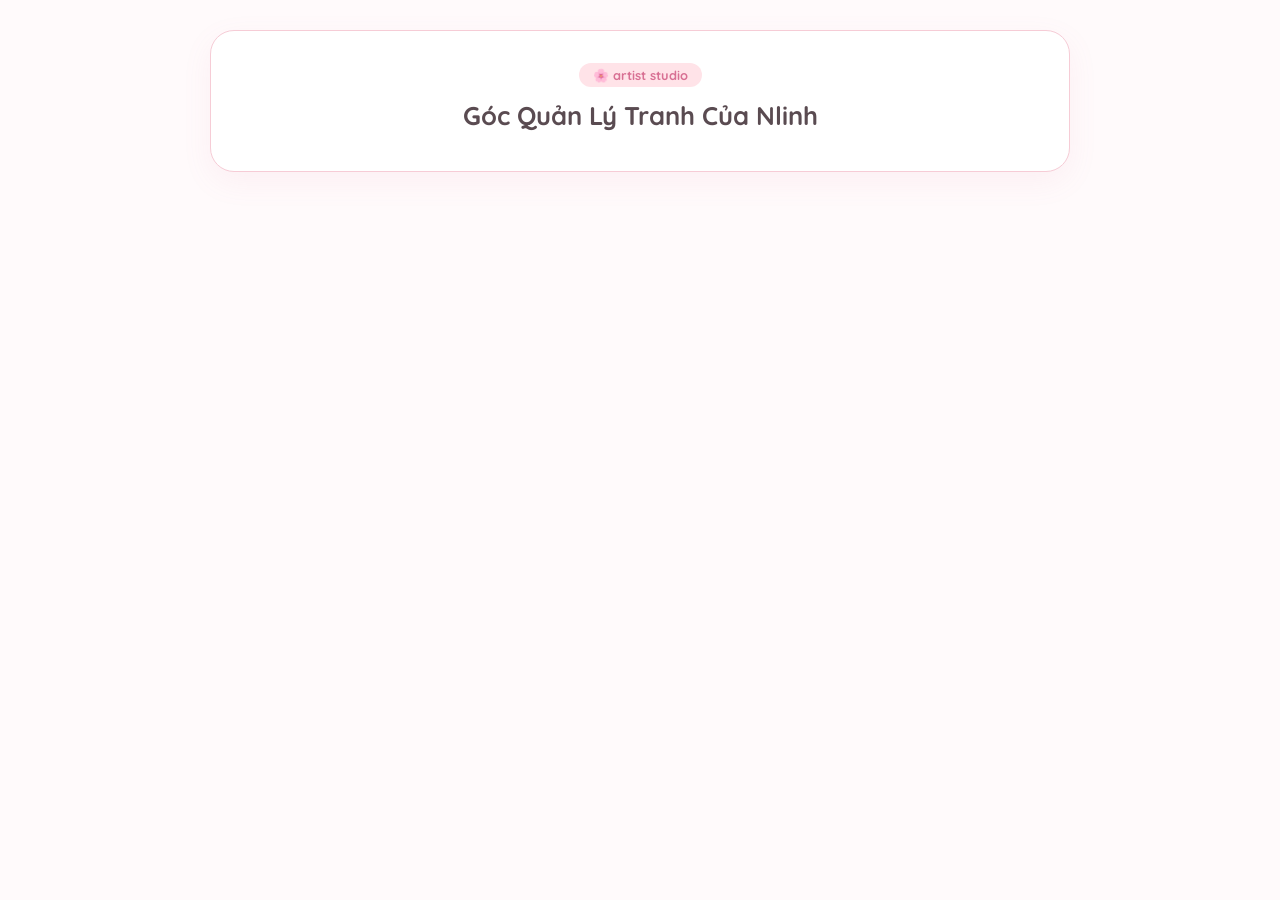
==== admin.html @ 0c9b660c "Update admin.html" ====
<!DOCTYPE html>
<html lang="vi">
<head>
  <meta charset="UTF-8">
  <meta name="viewport" content="width=device-width, initial-scale=1.0">
  <title>Artist Studio — Nlinh</title>
  <link rel="preconnect" href="https://fonts.googleapis.com">
  <link rel="preconnect" href="https://fonts.gstatic.com" crossorigin>
  <link href="https://fonts.googleapis.com/css2?family=DM+Sans:wght@400;500;600;700&family=Quicksand:wght@600;700&display=swap" rel="stylesheet">
  <script src="https://upload-widget.cloudinary.com/global/all.js" type="text/javascript"></script>
  <style>
    :root {
      --pink: #d87093;
      --pink-soft: #ffe3e8;
      --bg: #fffafb;
      --card-bg: #ffffff;
      --ink: #5a4b51;
      --sub: #9b858d;
      --danger: #e76f51;
      --border: #f6ccd6;
    }

    * { box-sizing: border-box; margin: 0; padding: 0; }
    body {
      font-family: 'DM Sans', sans-serif;
      background: var(--bg);
      color: var(--ink);
      min-height: 100vh;
      padding: 30px 16px;
      display: flex;
      flex-direction: column;
      align-items: center;
    }

    .container {
      width: 100%;
      max-width: 860px;
    }

    .card {
      background: var(--card-bg);
      border-radius: 24px;
      border: 1px solid var(--border);
      padding: 32px 24px;
      box-shadow: 0 10px 30px rgba(216, 112, 147, 0.08);
      text-align: center;
    }

    .badge {
      display: inline-block;
      padding: 4px 14px;
      background: var(--pink-soft);
      color: var(--pink);
      border-radius: 999px;
      font-family: 'Quicksand', sans-serif;
      font-size: 0.8rem;
      font-weight: 700;
      margin-bottom: 12px;
    }

    h1 {
      font-family: 'Quicksand', sans-serif;
      font-size: 1.6rem;
      margin-bottom: 8px;
    }

    p.subtitle {
      font-size: 0.9rem;
      color: var(--sub);
      margin-bottom: 24px;
    }

    /* KHUNG ĐĂNG NHẬP */
    .login-box {
      max-width: 360px;
      margin: 0 auto;
      display: flex;
      flex-direction: column;
      gap: 12px;
    }

    .input-wrapper {
      position: relative;
      width: 100%;
    }

    .input-wrapper input {
      width: 100%;
      padding: 12px 42px 12px 16px;
      border-radius: 12px;
      border: 1.5px solid #ecd5db;
      font-size: 15px;
      outline: none;
      text-align: center;
      transition: border-color 0.2s;
    }

    .input-wrapper input:focus {
      border-color: var(--pink);
    }

    .toggle-pw-btn {
      position: absolute;
      right: 12px;
      top: 50%;
      transform: translateY(-50%);
      background: none;
      border: none;
      cursor: pointer;
      color: var(--pink);
      display: flex;
      align-items: center;
      justify-content: center;
      padding: 4px;
    }

    .toggle-pw-btn svg {
      width: 20px;
      height: 20px;
    }

    .btn-main {
      padding: 12px 24px;
      background: var(--pink);
      color: white;
      border: none;
      border-radius: 999px;
      font-family: 'Quicksand', sans-serif;
      font-size: 14.5px;
      font-weight: 700;
      cursor: pointer;
      box-shadow: 0 4px 14px rgba(216, 112, 147, 0.25);
      transition: transform 0.2s, background 0.2s;
    }

    .btn-main:hover {
      transform: translateY(-2px);
      background: #c96083;
    }

    /* BẢNG ĐIỀU KHIỂN SAU KHI ĐĂNG NHẬP */
    .toolbar {
      display: flex;
      align-items: center;
      justify-content: center;
      gap: 12px;
      flex-wrap: wrap;
      background: #fff5f7;
      border: 1px dashed #f1b3c3;
      border-radius: 16px;
      padding: 16px;
      margin-bottom: 24px;
    }

    .toolbar select {
      padding: 10px 14px;
      border-radius: 10px;
      border: 1.5px solid #ecd5db;
      font-family: 'Quicksand', sans-serif;
      font-weight: 700;
      color: var(--ink);
      outline: none;
      background: white;
      cursor: pointer;
    }

    .btn-secondary {
      padding: 10px 18px;
      background: white;
      color: var(--pink);
      border: 1.5px solid var(--pink);
      border-radius: 999px;
      font-family: 'Quicksand', sans-serif;
      font-weight: 700;
      font-size: 13.5px;
      cursor: pointer;
      transition: all 0.2s;
    }

    .btn-secondary:hover {
      background: var(--pink);
      color: white;
    }

    .tabs {
      display: flex;
      justify-content: center;
      gap: 8px;
      margin-bottom: 20px;
      flex-wrap: wrap;
    }

    .tab-btn {
      padding: 6px 16px;
      border-radius: 999px;
      border: 1px solid #ecd5db;
      background: white;
      color: var(--ink);
      font-family: 'Quicksand', sans-serif;
      font-size: 0.85rem;
      font-weight: 700;
      cursor: pointer;
      transition: all 0.2s;
    }

    .tab-btn.active, .tab-btn:hover {
      background: var(--pink);
      color: white;
      border-color: var(--pink);
    }

    /* GRID TRANH */
    .grid {
      display: grid;
      grid-template-columns: repeat(auto-fill, minmax(170px, 1fr));
      gap: 16px;
      text-align: left;
      margin-bottom: 24px;
    }

    .art-item {
      background: white;
      border: 1.5px solid var(--border);
      border-radius: 14px;
      overflow: hidden;
      position: relative;
      box-shadow: 0 4px 10px rgba(216, 112, 147, 0.05);
      display: flex;
      flex-direction: column;
    }

    .art-item img {
      width: 100%;
      height: 160px;
      object-fit: cover;
      display: block;
      background: #fafafa;
    }

    .art-meta {
      padding: 10px;
      display: flex;
      align-items: center;
      justify-content: space-between;
      gap: 6px;
      background: #fffcfd;
      border-top: 1px solid #f9ebef;
    }

    .art-meta select {
      flex: 1;
      padding: 4px 6px;
      border-radius: 8px;
      border: 1px solid #ecd5db;
      font-size: 0.8rem;
      font-family: 'Quicksand', sans-serif;
      font-weight: 700;
      color: var(--pink);
      background: white;
      outline: none;
      cursor: pointer;
    }

    .btn-delete {
      position: absolute;
      top: 8px;
      right: 8px;
      width: 26px;
      height: 26px;
      border-radius: 50%;
      background: rgba(255, 255, 255, 0.95);
      border: 1px solid #f8ccd4;
      color: var(--danger);
      font-size: 15px;
      font-weight: 700;
      display: flex;
      align-items: center;
      justify-content: center;
      cursor: pointer;
      box-shadow: 0 2px 6px rgba(0,0,0,0.1);
      transition: all 0.2s;
    }

    .btn-delete:hover {
      background: var(--danger);
      color: white;
      transform: scale(1.1);
    }

    .empty-note {
      grid-column: 1 / -1;
      text-align: center;
      padding: 30px;
      color: var(--sub);
      font-size: 0.9rem;
    }

    .links-footer {
      display: flex;
      justify-content: center;
      gap: 16px;
      margin-top: 20px;
    }

    .links-footer a {
      color: var(--sub);
      text-decoration: none;
      font-size: 0.85rem;
    }

    .links-footer a:hover {
      color: var(--pink);
    }
  </style>
</head>
<body>

  <div class="container">
    <div class="card">
      <div class="badge">🌸 artist studio</div>
      <h1>Góc Quản Lý Tranh Của Nlinh</h1>
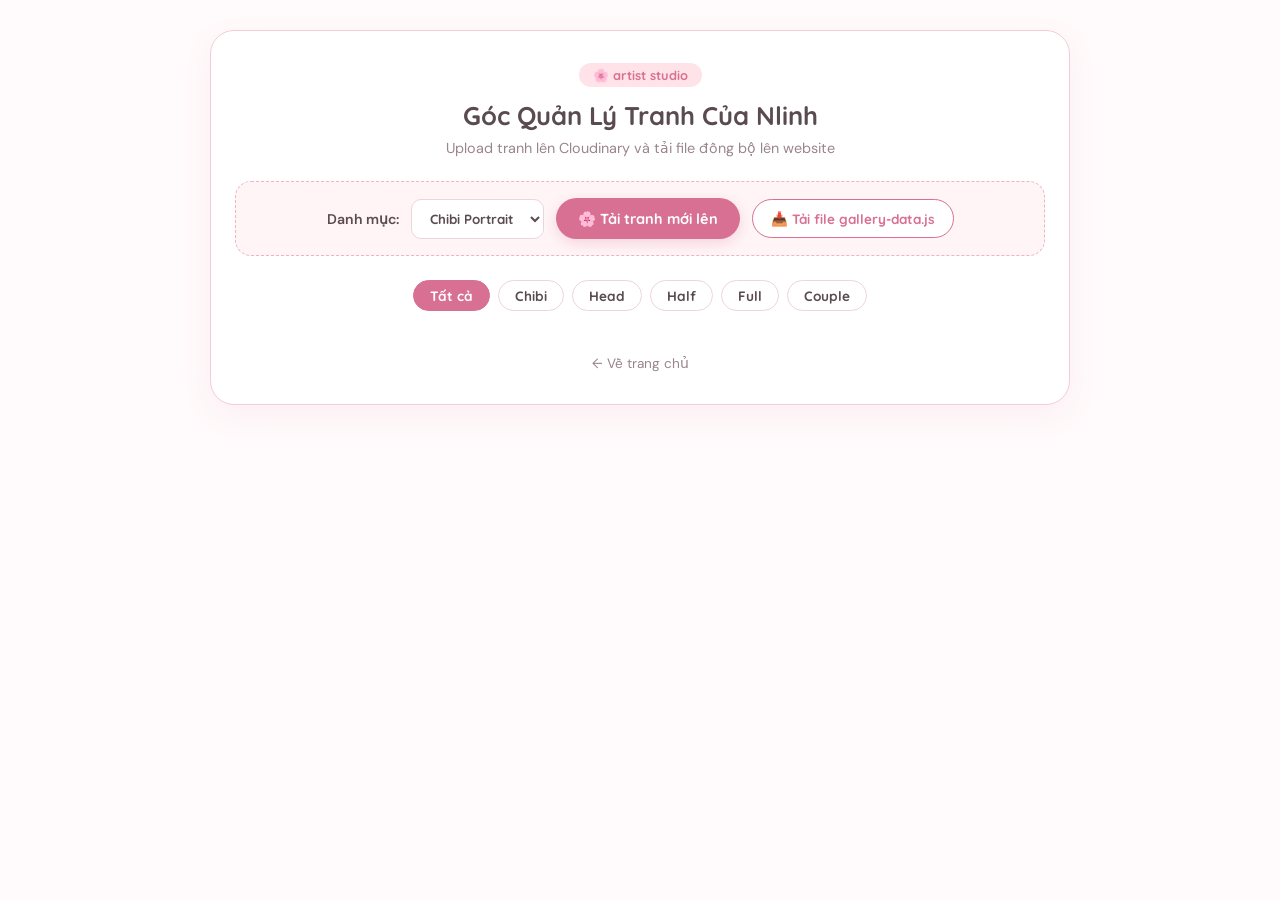
==== commit 5b53b042: "Update admin.html" ====
--- a/admin.html
+++ b/admin.html
@@ -8,6 +8,7 @@
   <link rel="preconnect" href="https://fonts.gstatic.com" crossorigin>
   <link href="https://fonts.googleapis.com/css2?family=DM+Sans:wght@400;500;600;700&family=Quicksand:wght@600;700&display=swap" rel="stylesheet">
   <script src="https://upload-widget.cloudinary.com/global/all.js" type="text/javascript"></script>
+  <script src="gallery-data.js"></script>
   <style>
     :root {
       --pink: #d87093;
@@ -32,11 +33,7 @@
       align-items: center;
     }
 
-    .container {
-      width: 100%;
-      max-width: 860px;
-    }
-
+    .container { width: 100%; max-width: 860px; }
     .card {
       background: var(--card-bg);
       border-radius: 24px;
@@ -70,75 +67,6 @@
       margin-bottom: 24px;
     }
 
-    /* KHUNG ĐĂNG NHẬP */
-    .login-box {
-      max-width: 360px;
-      margin: 0 auto;
-      display: flex;
-      flex-direction: column;
-      gap: 12px;
-    }
-
-    .input-wrapper {
-      position: relative;
-      width: 100%;
-    }
-
-    .input-wrapper input {
-      width: 100%;
-      padding: 12px 42px 12px 16px;
-      border-radius: 12px;
-      border: 1.5px solid #ecd5db;
-      font-size: 15px;
-      outline: none;
-      text-align: center;
-      transition: border-color 0.2s;
-    }
-
-    .input-wrapper input:focus {
-      border-color: var(--pink);
-    }
-
-    .toggle-pw-btn {
-      position: absolute;
-      right: 12px;
-      top: 50%;
-      transform: translateY(-50%);
-      background: none;
-      border: none;
-      cursor: pointer;
-      color: var(--pink);
-      display: flex;
-      align-items: center;
-      justify-content: center;
-      padding: 4px;
-    }
-
-    .toggle-pw-btn svg {
-      width: 20px;
-      height: 20px;
-    }
-
-    .btn-main {
-      padding: 12px 24px;
-      background: var(--pink);
-      color: white;
-      border: none;
-      border-radius: 999px;
-      font-family: 'Quicksand', sans-serif;
-      font-size: 14.5px;
-      font-weight: 700;
-      cursor: pointer;
-      box-shadow: 0 4px 14px rgba(216, 112, 147, 0.25);
-      transition: transform 0.2s, background 0.2s;
-    }
-
-    .btn-main:hover {
-      transform: translateY(-2px);
-      background: #c96083;
-    }
-
-    /* BẢNG ĐIỀU KHIỂN SAU KHI ĐĂNG NHẬP */
     .toolbar {
       display: flex;
       align-items: center;
@@ -164,6 +92,24 @@
       cursor: pointer;
     }
 
+    .btn-main {
+      padding: 11px 22px;
+      background: var(--pink);
+      color: white;
+      border: none;
+      border-radius: 999px;
+      font-family: 'Quicksand', sans-serif;
+      font-size: 14.5px;
+      font-weight: 700;
+      cursor: pointer;
+      box-shadow: 0 4px 14px rgba(216, 112, 147, 0.25);
+      transition: all 0.2s;
+    }
+    .btn-main:hover {
+      transform: translateY(-2px);
+      background: #c96083;
+    }
+
     .btn-secondary {
       padding: 10px 18px;
       background: white;
@@ -176,7 +122,6 @@
       cursor: pointer;
       transition: all 0.2s;
     }
-
     .btn-secondary:hover {
       background: var(--pink);
       color: white;
@@ -202,14 +147,12 @@
       cursor: pointer;
       transition: all 0.2s;
     }
-
     .tab-btn.active, .tab-btn:hover {
       background: var(--pink);
       color: white;
       border-color: var(--pink);
     }
 
-    /* GRID TRANH */
     .grid {
       display: grid;
       grid-template-columns: repeat(auto-fill, minmax(170px, 1fr));
@@ -280,7 +223,6 @@
       box-shadow: 0 2px 6px rgba(0,0,0,0.1);
       transition: all 0.2s;
     }
-
     .btn-delete:hover {
       background: var(--danger);
       color: white;
@@ -301,13 +243,11 @@
       gap: 16px;
       margin-top: 20px;
     }
-
     .links-footer a {
       color: var(--sub);
       text-decoration: none;
       font-size: 0.85rem;
     }
-
     .links-footer a:hover {
       color: var(--pink);
     }
@@ -319,3 +259,147 @@
     <div class="card">
       <div class="badge">🌸 artist studio</div>
       <h1>Góc Quản Lý Tranh Của Nlinh</h1>
+      <p class="subtitle">Upload tranh lên Cloudinary và tải file đồng bộ lên website</p>
+
+      <div class="toolbar">
+        <label for="uploadCategory" style="font-size: 0.88rem; font-weight: 600;">Danh mục:</label>
+        <select id="uploadCategory">
+          <option value="chibi">Chibi Portrait</option>
+          <option value="head">Head Shots</option>
+          <option value="half">Half Body</option>
+          <option value="full">Full Body</option>
+          <option value="couple">Couple</option>
+        </select>
+
+        <button type="button" class="btn-main" id="uploadBtn">🌸 Tải tranh mới lên</button>
+        <button type="button" class="btn-secondary" id="exportBtn">📥 Tải file gallery-data.js</button>
+      </div>
+
+      <div class="tabs">
+        <button class="tab-btn active" data-filter="all">Tất cả</button>
+        <button class="tab-btn" data-filter="chibi">Chibi</button>
+        <button class="tab-btn" data-filter="head">Head</button>
+        <button class="tab-btn" data-filter="half">Half</button>
+        <button class="tab-btn" data-filter="full">Full</button>
+        <button class="tab-btn" data-filter="couple">Couple</button>
+      </div>
+
+      <div class="grid" id="artGrid"></div>
+
+      <div class="links-footer">
+        <a href="index.html">← Về trang chủ</a>
+      </div>
+    </div>
+  </div>
+
+  <script>
+    const CLOUD_NAME = 'o6quhhtx';
+    const UPLOAD_PRESET = 'ml_default'; // Thay bằng Upload Preset Unsigned của bạn nếu có
+
+    // Lấy dữ liệu từ localStorage hoặc file gallery-data.js
+    let galleryArts = JSON.parse(localStorage.getItem('nlinh_gallery_data')) || 
+                      (window.GLOBAL_GALLERY_DATA ? [...window.GLOBAL_GALLERY_DATA] : []);
+
+    let currentFilter = 'all';
+
+    function saveAndRender() {
+      localStorage.setItem('nlinh_gallery_data', JSON.stringify(galleryArts));
+      renderAdminGrid();
+    }
+
+    function renderAdminGrid() {
+      const grid = document.getElementById('artGrid');
+      grid.innerHTML = '';
+
+      const filtered = currentFilter === 'all' 
+        ? galleryArts 
+        : galleryArts.filter(item => item.category === currentFilter);
+
+      if (filtered.length === 0) {
+        grid.innerHTML = '<div class="empty-note">Chưa có tranh nào trong mục này ♡</div>';
+        return;
+      }
+
+      filtered.forEach(art => {
+        const itemEl = document.createElement('div');
+        itemEl.className = 'art-item';
+        itemEl.innerHTML = `
+          <button class="btn-delete" title="Xóa ảnh">&times;</button>
+          <img src="${art.url}" alt="Artwork" loading="lazy" />
+          <div class="art-meta">
+            <select class="item-cat-select">
+              <option value="chibi" ${art.category === 'chibi' ? 'selected' : ''}>Chibi</option>
+              <option value="head" ${art.category === 'head' ? 'selected' : ''}>Head</option>
+              <option value="half" ${art.category === 'half' ? 'selected' : ''}>Half</option>
+              <option value="full" ${art.category === 'full' ? 'selected' : ''}>Full</option>
+              <option value="couple" ${art.category === 'couple' ? 'selected' : ''}>Couple</option>
+            </select>
+          </div>
+        `;
+
+        itemEl.querySelector('.btn-delete').onclick = () => {
+          if (confirm('Cậu có chắc muốn xóa tranh này không?')) {
+            galleryArts = galleryArts.filter(a => a.id !== art.id);
+            saveAndRender();
+          }
+        };
+
+        itemEl.querySelector('.item-cat-select').onchange = (e) => {
+          art.category = e.target.value;
+          saveAndRender();
+        };
+
+        grid.appendChild(itemEl);
+      });
+    }
+
+    // Cloudinary Upload Widget
+    const uploadBtn = document.getElementById('uploadBtn');
+    let myWidget = cloudinary.createUploadWidget({
+      cloudName: CLOUD_NAME,
+      uploadPreset: UPLOAD_PRESET,
+      sources: ['local', 'camera', 'url'],
+      tags: ['commission_art']
+    }, (error, result) => {
+      if (!error && result && result.event === "success") {
+        const cat = document.getElementById('uploadCategory').value;
+        const newArt = {
+          id: result.info.public_id,
+          url: result.info.secure_url,
+          category: cat
+        };
+        galleryArts.unshift(newArt);
+        saveAndRender();
+      }
+    });
+
+    uploadBtn.addEventListener('click', () => {
+      myWidget.open();
+    });
+
+    // Lọc theo Tab
+    document.querySelectorAll('.tab-btn').forEach(btn => {
+      btn.addEventListener('click', () => {
+        document.querySelectorAll('.tab-btn').forEach(b => b.classList.remove('active'));
+        btn.classList.add('active');
+        currentFilter = btn.dataset.filter;
+        renderAdminGrid();
+      });
+    });
+
+    // Xuất file gallery-data.js để ghi đè vào project
+    document.getElementById('exportBtn').addEventListener('click', () => {
+      const fileContent = `// File dữ liệu tranh đồng bộ toàn cầu (chạy được trên cả điện thoại và máy tính)\nwindow.GLOBAL_GALLERY_DATA = ${JSON.stringify(galleryArts, null, 2)};\n`;
+      const blob = new Blob([fileContent], { type: 'application/javascript;charset=utf-8' });
+      const link = document.createElement('a');
+      link.href = URL.createObjectURL(blob);
+      link.download = 'gallery-data.js';
+      link.click();
+      URL.revokeObjectURL(link.href);
+      alert('Đã tải file gallery-data.js! Cậu chỉ cần copy đè file này vào thư mục web rồi đẩy lên hosting là điện thoại sẽ xem được ngay nhé ♡');
+    });
+
+    renderAdminGrid();
+  </script>
+</body>
+</html>
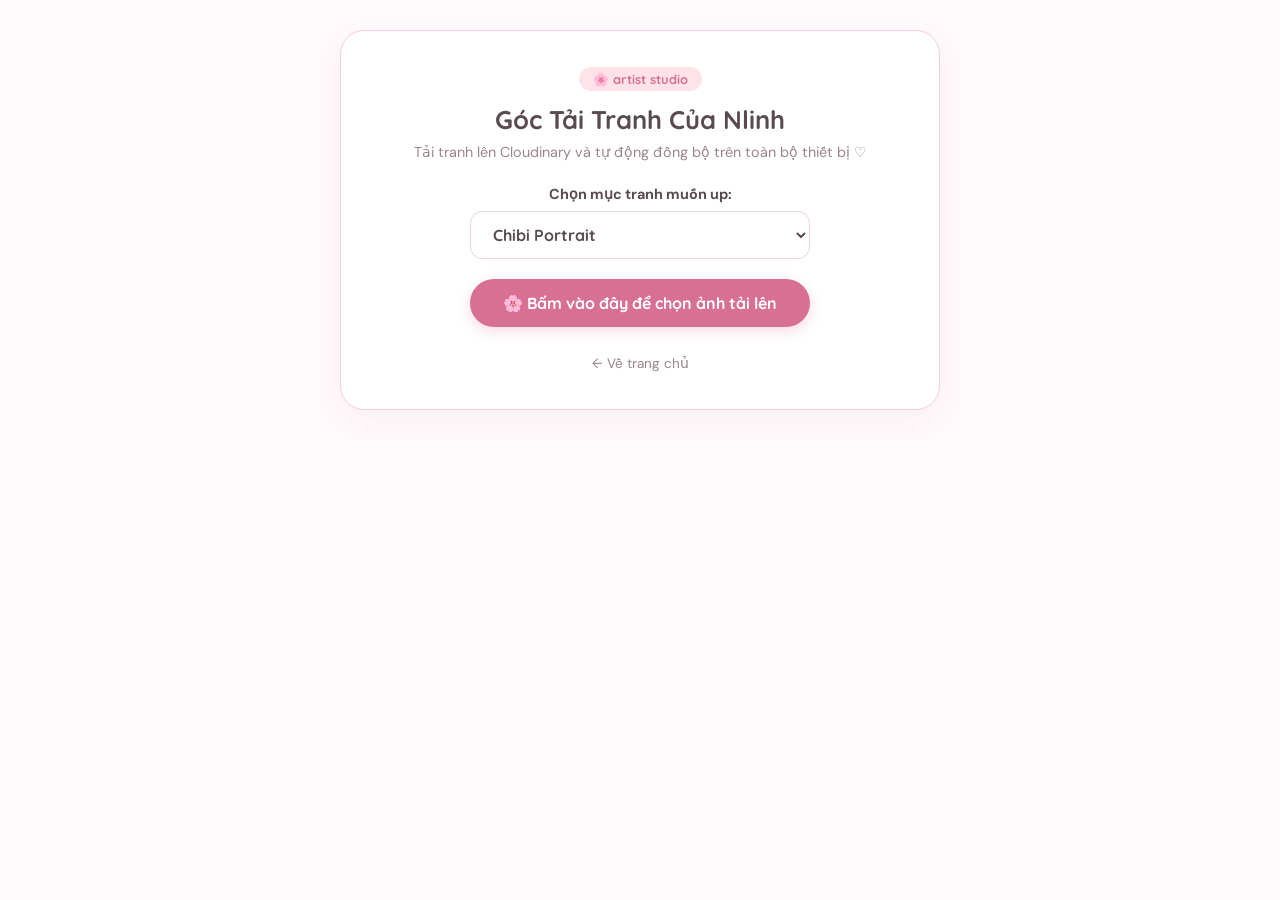
==== commit 317bf10f: "Update admin.html" ====
--- a/admin.html
+++ b/admin.html
@@ -8,7 +8,6 @@
   <link rel="preconnect" href="https://fonts.gstatic.com" crossorigin>
   <link href="https://fonts.googleapis.com/css2?family=DM+Sans:wght@400;500;600;700&family=Quicksand:wght@600;700&display=swap" rel="stylesheet">
   <script src="https://upload-widget.cloudinary.com/global/all.js" type="text/javascript"></script>
-  <script src="gallery-data.js"></script>
   <style>
     :root {
       --pink: #d87093;
@@ -17,7 +16,6 @@
       --card-bg: #ffffff;
       --ink: #5a4b51;
       --sub: #9b858d;
-      --danger: #e76f51;
       --border: #f6ccd6;
     }
 
@@ -33,12 +31,12 @@
       align-items: center;
     }
 
-    .container { width: 100%; max-width: 860px; }
+    .container { width: 100%; max-width: 600px; }
     .card {
       background: var(--card-bg);
       border-radius: 24px;
       border: 1px solid var(--border);
-      padding: 32px 24px;
+      padding: 36px 24px;
       box-shadow: 0 10px 30px rgba(216, 112, 147, 0.08);
       text-align: center;
     }
@@ -67,181 +65,59 @@
       margin-bottom: 24px;
     }
 
-    .toolbar {
+    .form-group {
+      margin-bottom: 20px;
       display: flex;
+      flex-direction: column;
       align-items: center;
-      justify-content: center;
-      gap: 12px;
-      flex-wrap: wrap;
-      background: #fff5f7;
-      border: 1px dashed #f1b3c3;
-      border-radius: 16px;
-      padding: 16px;
-      margin-bottom: 24px;
+      gap: 8px;
     }
 
-    .toolbar select {
-      padding: 10px 14px;
-      border-radius: 10px;
+    select {
+      padding: 12px 18px;
+      border-radius: 12px;
       border: 1.5px solid #ecd5db;
       font-family: 'Quicksand', sans-serif;
+      font-size: 1rem;
       font-weight: 700;
       color: var(--ink);
+      background: white;
       outline: none;
-      background: white;
       cursor: pointer;
+      width: 100%;
+      max-width: 340px;
     }
 
     .btn-main {
-      padding: 11px 22px;
+      padding: 14px 28px;
       background: var(--pink);
       color: white;
       border: none;
       border-radius: 999px;
       font-family: 'Quicksand', sans-serif;
-      font-size: 14.5px;
+      font-size: 1rem;
       font-weight: 700;
       cursor: pointer;
       box-shadow: 0 4px 14px rgba(216, 112, 147, 0.25);
-      transition: all 0.2s;
+      transition: transform 0.2s, background 0.2s;
+      width: 100%;
+      max-width: 340px;
     }
     .btn-main:hover {
       transform: translateY(-2px);
       background: #c96083;
     }
 
-    .btn-secondary {
-      padding: 10px 18px;
-      background: white;
+    .status-msg {
+      margin-top: 18px;
+      font-size: 0.95rem;
       color: var(--pink);
-      border: 1.5px solid var(--pink);
-      border-radius: 999px;
-      font-family: 'Quicksand', sans-serif;
-      font-weight: 700;
-      font-size: 13.5px;
-      cursor: pointer;
-      transition: all 0.2s;
-    }
-    .btn-secondary:hover {
-      background: var(--pink);
-      color: white;
-    }
-
-    .tabs {
-      display: flex;
-      justify-content: center;
-      gap: 8px;
-      margin-bottom: 20px;
-      flex-wrap: wrap;
-    }
-
-    .tab-btn {
-      padding: 6px 16px;
-      border-radius: 999px;
-      border: 1px solid #ecd5db;
-      background: white;
-      color: var(--ink);
-      font-family: 'Quicksand', sans-serif;
-      font-size: 0.85rem;
-      font-weight: 700;
-      cursor: pointer;
-      transition: all 0.2s;
-    }
-    .tab-btn.active, .tab-btn:hover {
-      background: var(--pink);
-      color: white;
-      border-color: var(--pink);
-    }
-
-    .grid {
-      display: grid;
-      grid-template-columns: repeat(auto-fill, minmax(170px, 1fr));
-      gap: 16px;
-      text-align: left;
-      margin-bottom: 24px;
-    }
-
-    .art-item {
-      background: white;
-      border: 1.5px solid var(--border);
-      border-radius: 14px;
-      overflow: hidden;
-      position: relative;
-      box-shadow: 0 4px 10px rgba(216, 112, 147, 0.05);
-      display: flex;
-      flex-direction: column;
-    }
-
-    .art-item img {
-      width: 100%;
-      height: 160px;
-      object-fit: cover;
-      display: block;
-      background: #fafafa;
-    }
-
-    .art-meta {
-      padding: 10px;
-      display: flex;
-      align-items: center;
-      justify-content: space-between;
-      gap: 6px;
-      background: #fffcfd;
-      border-top: 1px solid #f9ebef;
-    }
-
-    .art-meta select {
-      flex: 1;
-      padding: 4px 6px;
-      border-radius: 8px;
-      border: 1px solid #ecd5db;
-      font-size: 0.8rem;
-      font-family: 'Quicksand', sans-serif;
-      font-weight: 700;
-      color: var(--pink);
-      background: white;
-      outline: none;
-      cursor: pointer;
-    }
-
-    .btn-delete {
-      position: absolute;
-      top: 8px;
-      right: 8px;
-      width: 26px;
-      height: 26px;
-      border-radius: 50%;
-      background: rgba(255, 255, 255, 0.95);
-      border: 1px solid #f8ccd4;
-      color: var(--danger);
-      font-size: 15px;
-      font-weight: 700;
-      display: flex;
-      align-items: center;
-      justify-content: center;
-      cursor: pointer;
-      box-shadow: 0 2px 6px rgba(0,0,0,0.1);
-      transition: all 0.2s;
-    }
-    .btn-delete:hover {
-      background: var(--danger);
-      color: white;
-      transform: scale(1.1);
-    }
-
-    .empty-note {
-      grid-column: 1 / -1;
-      text-align: center;
-      padding: 30px;
-      color: var(--sub);
-      font-size: 0.9rem;
+      font-weight: 600;
+      display: none;
     }
 
     .links-footer {
-      display: flex;
-      justify-content: center;
-      gap: 16px;
-      margin-top: 20px;
+      margin-top: 25px;
     }
     .links-footer a {
       color: var(--sub);
@@ -258,33 +134,22 @@
   <div class="container">
     <div class="card">
       <div class="badge">🌸 artist studio</div>
-      <h1>Góc Quản Lý Tranh Của Nlinh</h1>
-      <p class="subtitle">Upload tranh lên Cloudinary và tải file đồng bộ lên website</p>
+      <h1>Góc Tải Tranh Của Nlinh</h1>
+      <p class="subtitle">Tải tranh lên Cloudinary và tự động đồng bộ trên toàn bộ thiết bị ♡</p>
 
-      <div class="toolbar">
-        <label for="uploadCategory" style="font-size: 0.88rem; font-weight: 600;">Danh mục:</label>
-        <select id="uploadCategory">
+      <div class="form-group">
+        <label for="categorySelect" style="font-weight: 700; font-size: 0.9rem;">Chọn mục tranh muốn up:</label>
+        <select id="categorySelect">
           <option value="chibi">Chibi Portrait</option>
           <option value="head">Head Shots</option>
           <option value="half">Half Body</option>
           <option value="full">Full Body</option>
           <option value="couple">Couple</option>
         </select>
-
-        <button type="button" class="btn-main" id="uploadBtn">🌸 Tải tranh mới lên</button>
-        <button type="button" class="btn-secondary" id="exportBtn">📥 Tải file gallery-data.js</button>
       </div>
 
-      <div class="tabs">
-        <button class="tab-btn active" data-filter="all">Tất cả</button>
-        <button class="tab-btn" data-filter="chibi">Chibi</button>
-        <button class="tab-btn" data-filter="head">Head</button>
-        <button class="tab-btn" data-filter="half">Half</button>
-        <button class="tab-btn" data-filter="full">Full</button>
-        <button class="tab-btn" data-filter="couple">Couple</button>
-      </div>
-
-      <div class="grid" id="artGrid"></div>
+      <button type="button" class="btn-main" id="uploadBtn">🌸 Bấm vào đây để chọn ảnh tải lên</button>
+      <div id="statusMsg" class="status-msg"></div>
 
       <div class="links-footer">
         <a href="index.html">← Về trang chủ</a>
@@ -294,112 +159,31 @@
 
   <script>
     const CLOUD_NAME = 'o6quhhtx';
-    const UPLOAD_PRESET = 'ml_default'; // Thay bằng Upload Preset Unsigned của bạn nếu có
+    const UPLOAD_PRESET = 'nlinh_art';
 
-    // Lấy dữ liệu từ localStorage hoặc file gallery-data.js
-    let galleryArts = JSON.parse(localStorage.getItem('nlinh_gallery_data')) || 
-                      (window.GLOBAL_GALLERY_DATA ? [...window.GLOBAL_GALLERY_DATA] : []);
+    const uploadBtn = document.getElementById('uploadBtn');
+    const statusMsg = document.getElementById('statusMsg');
+    const categorySelect = document.getElementById('categorySelect');
 
-    let currentFilter = 'all';
-
-    function saveAndRender() {
-      localStorage.setItem('nlinh_gallery_data', JSON.stringify(galleryArts));
-      renderAdminGrid();
-    }
-
-    function renderAdminGrid() {
-      const grid = document.getElementById('artGrid');
-      grid.innerHTML = '';
-
-      const filtered = currentFilter === 'all' 
-        ? galleryArts 
-        : galleryArts.filter(item => item.category === currentFilter);
-
-      if (filtered.length === 0) {
-        grid.innerHTML = '<div class="empty-note">Chưa có tranh nào trong mục này ♡</div>';
-        return;
-      }
-
-      filtered.forEach(art => {
-        const itemEl = document.createElement('div');
-        itemEl.className = 'art-item';
-        itemEl.innerHTML = `
-          <button class="btn-delete" title="Xóa ảnh">&times;</button>
-          <img src="${art.url}" alt="Artwork" loading="lazy" />
-          <div class="art-meta">
-            <select class="item-cat-select">
-              <option value="chibi" ${art.category === 'chibi' ? 'selected' : ''}>Chibi</option>
-              <option value="head" ${art.category === 'head' ? 'selected' : ''}>Head</option>
-              <option value="half" ${art.category === 'half' ? 'selected' : ''}>Half</option>
-              <option value="full" ${art.category === 'full' ? 'selected' : ''}>Full</option>
-              <option value="couple" ${art.category === 'couple' ? 'selected' : ''}>Couple</option>
-            </select>
-          </div>
-        `;
-
-        itemEl.querySelector('.btn-delete').onclick = () => {
-          if (confirm('Cậu có chắc muốn xóa tranh này không?')) {
-            galleryArts = galleryArts.filter(a => a.id !== art.id);
-            saveAndRender();
-          }
-        };
-
-        itemEl.querySelector('.item-cat-select').onchange = (e) => {
-          art.category = e.target.value;
-          saveAndRender();
-        };
-
-        grid.appendChild(itemEl);
-      });
-    }
-
-    // Cloudinary Upload Widget
-    const uploadBtn = document.getElementById('uploadBtn');
     let myWidget = cloudinary.createUploadWidget({
       cloudName: CLOUD_NAME,
       uploadPreset: UPLOAD_PRESET,
       sources: ['local', 'camera', 'url'],
-      tags: ['commission_art']
+      tags: ['commission_art', 'category_' + categorySelect.value]
     }, (error, result) => {
       if (!error && result && result.event === "success") {
-        const cat = document.getElementById('uploadCategory').value;
-        const newArt = {
-          id: result.info.public_id,
-          url: result.info.secure_url,
-          category: cat
-        };
-        galleryArts.unshift(newArt);
-        saveAndRender();
+        statusMsg.style.display = 'block';
+        statusMsg.textContent = '✨ Tải ảnh lên thành công! Trang web trên mọi thiết bị sẽ tự cập nhật ♡';
       }
     });
 
     uploadBtn.addEventListener('click', () => {
+      const selectedCat = categorySelect.value;
+      myWidget.update({
+        tags: ['commission_art', 'category_' + selectedCat]
+      });
       myWidget.open();
     });
-
-    // Lọc theo Tab
-    document.querySelectorAll('.tab-btn').forEach(btn => {
-      btn.addEventListener('click', () => {
-        document.querySelectorAll('.tab-btn').forEach(b => b.classList.remove('active'));
-        btn.classList.add('active');
-        currentFilter = btn.dataset.filter;
-        renderAdminGrid();
-      });
-    });
-
-    // Xuất file gallery-data.js để ghi đè vào project
-    document.getElementById('exportBtn').addEventListener('click', () => {
-      const fileContent = `// File dữ liệu tranh đồng bộ toàn cầu (chạy được trên cả điện thoại và máy tính)\nwindow.GLOBAL_GALLERY_DATA = ${JSON.stringify(galleryArts, null, 2)};\n`;
-      const blob = new Blob([fileContent], { type: 'application/javascript;charset=utf-8' });
-      const link = document.createElement('a');
-      link.href = URL.createObjectURL(blob);
-      link.download = 'gallery-data.js';
-      link.click();
-      URL.revokeObjectURL(link.href);
-      alert('Đã tải file gallery-data.js! Cậu chỉ cần copy đè file này vào thư mục web rồi đẩy lên hosting là điện thoại sẽ xem được ngay nhé ♡');
-    });
-
-    renderAdminGrid();
   </script>
 </body>
 </html>
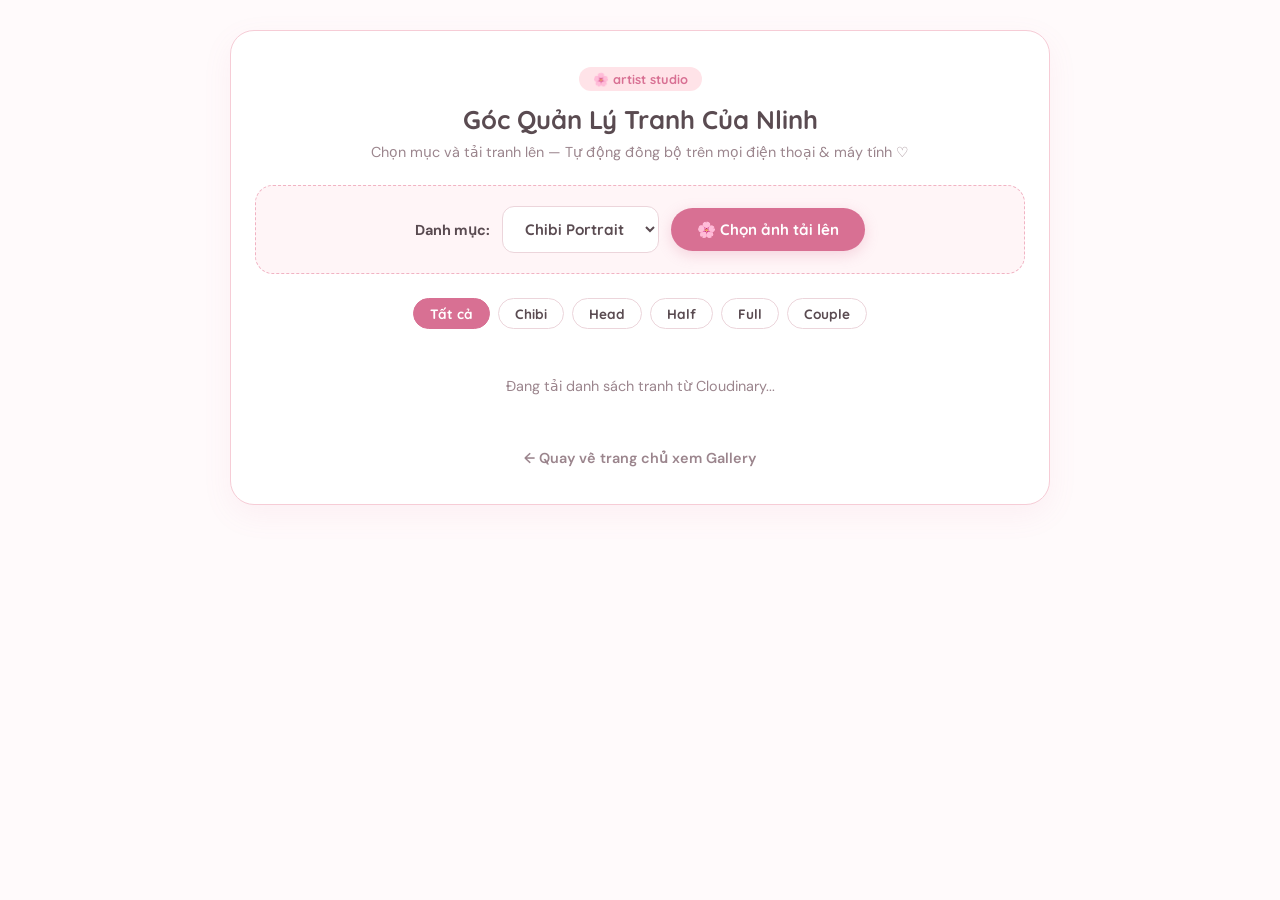
==== commit 29dea0f1: "Update admin.html" ====
--- a/admin.html
+++ b/admin.html
@@ -31,7 +31,7 @@
       align-items: center;
     }
 
-    .container { width: 100%; max-width: 600px; }
+    .container { width: 100%; max-width: 820px; }
     .card {
       background: var(--card-bg);
       border-radius: 24px;
@@ -65,12 +65,17 @@
       margin-bottom: 24px;
     }
 
-    .form-group {
-      margin-bottom: 20px;
+    .upload-toolbar {
+      background: #fff5f7;
+      border: 1.5px dashed #f1b3c3;
+      border-radius: 18px;
+      padding: 20px;
+      margin-bottom: 24px;
       display: flex;
-      flex-direction: column;
+      flex-wrap: wrap;
       align-items: center;
-      gap: 8px;
+      justify-content: center;
+      gap: 12px;
     }
 
     select {
@@ -78,30 +83,26 @@
       border-radius: 12px;
       border: 1.5px solid #ecd5db;
       font-family: 'Quicksand', sans-serif;
-      font-size: 1rem;
+      font-size: 0.95rem;
       font-weight: 700;
       color: var(--ink);
       background: white;
       outline: none;
       cursor: pointer;
-      width: 100%;
-      max-width: 340px;
     }
 
     .btn-main {
-      padding: 14px 28px;
+      padding: 12px 26px;
       background: var(--pink);
       color: white;
       border: none;
       border-radius: 999px;
       font-family: 'Quicksand', sans-serif;
-      font-size: 1rem;
+      font-size: 0.95rem;
       font-weight: 700;
       cursor: pointer;
       box-shadow: 0 4px 14px rgba(216, 112, 147, 0.25);
       transition: transform 0.2s, background 0.2s;
-      width: 100%;
-      max-width: 340px;
     }
     .btn-main:hover {
       transform: translateY(-2px);
@@ -109,20 +110,93 @@
     }
 
     .status-msg {
-      margin-top: 18px;
-      font-size: 0.95rem;
-      color: var(--pink);
+      margin-bottom: 18px;
+      padding: 10px 16px;
+      border-radius: 12px;
+      background: #edf7ed;
+      color: #2e7d32;
+      font-size: 0.9rem;
       font-weight: 600;
       display: none;
     }
 
+    .tabs {
+      display: flex;
+      justify-content: center;
+      gap: 8px;
+      margin-bottom: 20px;
+      flex-wrap: wrap;
+    }
+
+    .tab-btn {
+      padding: 6px 16px;
+      border-radius: 999px;
+      border: 1px solid #ecd5db;
+      background: white;
+      color: var(--ink);
+      font-family: 'Quicksand', sans-serif;
+      font-size: 0.85rem;
+      font-weight: 700;
+      cursor: pointer;
+      transition: all 0.2s;
+    }
+    .tab-btn.active, .tab-btn:hover {
+      background: var(--pink);
+      color: white;
+      border-color: var(--pink);
+    }
+
+    .grid {
+      display: grid;
+      grid-template-columns: repeat(auto-fill, minmax(160px, 1fr));
+      gap: 16px;
+      margin-bottom: 24px;
+    }
+
+    .art-item {
+      background: white;
+      border: 1.5px solid var(--border);
+      border-radius: 14px;
+      overflow: hidden;
+      display: flex;
+      flex-direction: column;
+      box-shadow: 0 4px 10px rgba(216, 112, 147, 0.05);
+    }
+
+    .art-item img {
+      width: 100%;
+      height: 150px;
+      object-fit: cover;
+      display: block;
+      background: #fafafa;
+    }
+
+    .art-tag {
+      padding: 8px;
+      font-family: 'Quicksand', sans-serif;
+      font-size: 0.8rem;
+      font-weight: 700;
+      color: var(--pink);
+      background: #fffcfd;
+      border-top: 1px solid #f9ebef;
+      text-transform: uppercase;
+    }
+
+    .empty-note {
+      grid-column: 1 / -1;
+      padding: 28px;
+      color: var(--sub);
+      font-size: 0.9rem;
+    }
+
     .links-footer {
-      margin-top: 25px;
+      margin-top: 16px;
     }
     .links-footer a {
       color: var(--sub);
       text-decoration: none;
-      font-size: 0.85rem;
+      font-size: 0.9rem;
+      font-weight: 600;
     }
     .links-footer a:hover {
       color: var(--pink);
@@ -134,11 +208,11 @@
   <div class="container">
     <div class="card">
       <div class="badge">🌸 artist studio</div>
-      <h1>Góc Tải Tranh Của Nlinh</h1>
-      <p class="subtitle">Tải tranh lên Cloudinary và tự động đồng bộ trên toàn bộ thiết bị ♡</p>
-
-      <div class="form-group">
-        <label for="categorySelect" style="font-weight: 700; font-size: 0.9rem;">Chọn mục tranh muốn up:</label>
+      <h1>Góc Quản Lý Tranh Của Nlinh</h1>
+      <p class="subtitle">Chọn mục và tải tranh lên — Tự động đồng bộ trên mọi điện thoại & máy tính ♡</p>
+
+      <div class="upload-toolbar">
+        <label for="categorySelect" style="font-weight: 700; font-size: 0.9rem;">Danh mục:</label>
         <select id="categorySelect">
           <option value="chibi">Chibi Portrait</option>
           <option value="head">Head Shots</option>
@@ -146,44 +220,136 @@
           <option value="full">Full Body</option>
           <option value="couple">Couple</option>
         </select>
+
+        <button type="button" class="btn-main" id="uploadBtn">🌸 Chọn ảnh tải lên</button>
       </div>
 
-      <button type="button" class="btn-main" id="uploadBtn">🌸 Bấm vào đây để chọn ảnh tải lên</button>
       <div id="statusMsg" class="status-msg"></div>
 
+      <div class="tabs">
+        <button class="tab-btn active" data-filter="all">Tất cả</button>
+        <button class="tab-btn" data-filter="chibi">Chibi</button>
+        <button class="tab-btn" data-filter="head">Head</button>
+        <button class="tab-btn" data-filter="half">Half</button>
+        <button class="tab-btn" data-filter="full">Full</button>
+        <button class="tab-btn" data-filter="couple">Couple</button>
+      </div>
+
+      <div class="grid" id="adminGrid">
+        <div class="empty-note">Đang tải danh sách tranh từ Cloudinary...</div>
+      </div>
+
       <div class="links-footer">
-        <a href="index.html">← Về trang chủ</a>
+        <a href="index.html">← Quay về trang chủ xem Gallery</a>
       </div>
     </div>
   </div>
 
   <script>
     const CLOUD_NAME = 'o6quhhtx';
+    // LƯU Ý: Điền đúng tên Upload Preset Unsigned trên Cloudinary của bạn ('nlinh_art' hoặc 'nlinh_preset')
     const UPLOAD_PRESET = 'nlinh_art';
 
     const uploadBtn = document.getElementById('uploadBtn');
     const statusMsg = document.getElementById('statusMsg');
     const categorySelect = document.getElementById('categorySelect');
-
-    let myWidget = cloudinary.createUploadWidget({
+    const adminGrid = document.getElementById('adminGrid');
+
+    let allArts = [];
+    let currentFilter = 'all';
+
+    // Khởi tạo Widget Cloudinary
+    const myWidget = cloudinary.createUploadWidget({
       cloudName: CLOUD_NAME,
       uploadPreset: UPLOAD_PRESET,
       sources: ['local', 'camera', 'url'],
-      tags: ['commission_art', 'category_' + categorySelect.value]
+      clientAllowedFormats: ['png', 'jpg', 'jpeg', 'webp', 'gif']
     }, (error, result) => {
       if (!error && result && result.event === "success") {
+        const selectedCat = categorySelect.value;
+        const newArt = {
+          id: result.info.public_id,
+          url: result.info.secure_url,
+          category: selectedCat
+        };
+
+        // Thêm ngay vào đầu danh sách hiển thị
+        allArts.unshift(newArt);
+        renderAdminGrid();
+
         statusMsg.style.display = 'block';
-        statusMsg.textContent = '✨ Tải ảnh lên thành công! Trang web trên mọi thiết bị sẽ tự cập nhật ♡';
+        statusMsg.textContent = '✨ Đã tải ảnh lên thành công!(Lưu ý: Cloudinary có thể mất khoảng 10-30 giây để cập nhật danh sách đồng bộ sang các máy khác) ♡';
       }
     });
 
     uploadBtn.addEventListener('click', () => {
       const selectedCat = categorySelect.value;
+      // Gắn cả tag chung 'commission_art', tag mục riêng và context.custom.category để đồng bộ 100%
       myWidget.update({
-        tags: ['commission_art', 'category_' + selectedCat]
+        tags: ['commission_art', selectedCat],
+        context: { category: selectedCat }
       });
       myWidget.open();
     });
+
+    // Hàm tải danh sách tranh đang có trên Cloudinary
+    async function fetchCloudArts() {
+      try {
+        const res = await fetch(`https://res.cloudinary.com/${CLOUD_NAME}/image/list/commission_art.json?_t=${Date.now()}`);
+        if (!res.ok) {
+          adminGrid.innerHTML = '<div class="empty-note">Chưa có tranh nào trên Cloudinary (Hãy bấm nút tải lên bức tranh đầu tiên nhé!) ♡</div>';
+          return;
+        }
+        const data = await res.json();
+        if (data && data.resources) {
+          allArts = data.resources.map(r => {
+            const cat = (r.context && r.context.custom && r.context.custom.category) || 'chibi';
+            return {
+              id: r.public_id,
+              url: `https://res.cloudinary.com/${CLOUD_NAME}/image/upload/f_auto,q_auto/v${r.version}/${r.public_id}.${r.format}`,
+              category: cat
+            };
+          });
+          renderAdminGrid();
+        }
+      } catch (err) {
+        adminGrid.innerHTML = '<div class="empty-note">Chưa có tranh nào được tải lên ♡</div>';
+      }
+    }
+
+    function renderAdminGrid() {
+      adminGrid.innerHTML = '';
+      const filtered = currentFilter === 'all'
+        ? allArts
+        : allArts.filter(a => a.category === currentFilter);
+
+      if (filtered.length === 0) {
+        adminGrid.innerHTML = '<div class="empty-note">Chưa có tranh nào trong mục này ♡</div>';
+        return;
+      }
+
+      filtered.forEach(art => {
+        const div = document.createElement('div');
+        div.className = 'art-item';
+        div.innerHTML = `
+          <img src="${art.url}" alt="${art.category}" loading="lazy">
+          <div class="art-tag">${art.category}</div>
+        `;
+        adminGrid.appendChild(div);
+      });
+    }
+
+    // Chuyển tab lọc
+    document.querySelectorAll('.tab-btn').forEach(btn => {
+      btn.addEventListener('click', () => {
+        document.querySelectorAll('.tab-btn').forEach(b => b.classList.remove('active'));
+        btn.classList.add('active');
+        currentFilter = btn.dataset.filter;
+        renderAdminGrid();
+      });
+    });
+
+    fetchCloudArts();
   </script>
 </body>
 </html>
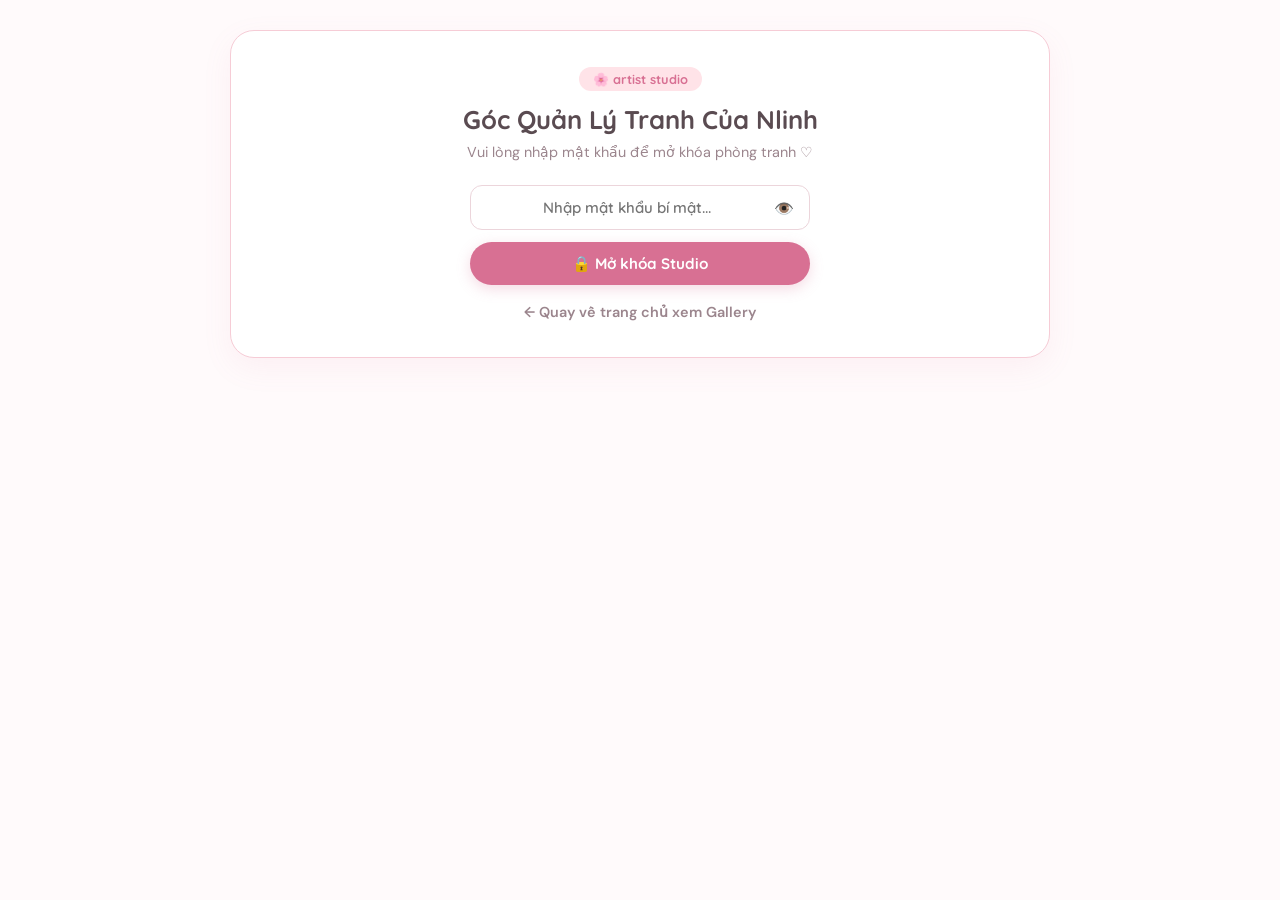
==== commit a4d07672: "Update admin.html" ====
--- a/admin.html
+++ b/admin.html
@@ -16,6 +16,7 @@
       --card-bg: #ffffff;
       --ink: #5a4b51;
       --sub: #9b858d;
+      --danger: #e76f51;
       --border: #f6ccd6;
     }
 
@@ -63,6 +64,62 @@
       font-size: 0.9rem;
       color: var(--sub);
       margin-bottom: 24px;
+    }
+
+    /* KHUNG ĐĂNG NHẬP */
+    .login-box {
+      max-width: 340px;
+      margin: 0 auto 10px;
+      display: flex;
+      flex-direction: column;
+      gap: 12px;
+    }
+
+    .input-wrapper {
+      position: relative;
+      width: 100%;
+    }
+
+    .input-wrapper input {
+      width: 100%;
+      padding: 12px 42px 12px 16px;
+      border-radius: 12px;
+      border: 1.5px solid #ecd5db;
+      font-size: 15px;
+      font-family: 'Quicksand', sans-serif;
+      font-weight: 600;
+      outline: none;
+      text-align: center;
+      transition: border-color 0.2s;
+    }
+
+    .input-wrapper input:focus {
+      border-color: var(--pink);
+    }
+
+    .toggle-pw-btn {
+      position: absolute;
+      right: 12px;
+      top: 50%;
+      transform: translateY(-50%);
+      background: none;
+      border: none;
+      cursor: pointer;
+      color: var(--pink);
+      font-size: 16px;
+      padding: 4px;
+    }
+
+    .error-msg {
+      color: var(--danger);
+      font-size: 0.85rem;
+      font-weight: 600;
+      display: none;
+    }
+
+    /* KHU VỰC QUẢN LÝ (ẨN KHI CHƯA LOGIN) */
+    #studioPanel {
+      display: none;
     }
 
     .upload-toolbar {
@@ -109,6 +166,22 @@
       background: #c96083;
     }
 
+    .btn-logout {
+      padding: 8px 16px;
+      background: #f8e8ee;
+      color: var(--ink);
+      border: none;
+      border-radius: 999px;
+      font-family: 'Quicksand', sans-serif;
+      font-size: 0.8rem;
+      font-weight: 700;
+      cursor: pointer;
+      margin-top: 10px;
+    }
+    .btn-logout:hover {
+      background: #f1d4df;
+    }
+
     .status-msg {
       margin-bottom: 18px;
       padding: 10px 16px;
@@ -190,7 +263,11 @@
     }
 
     .links-footer {
-      margin-top: 16px;
+      margin-top: 18px;
+      display: flex;
+      justify-content: center;
+      gap: 16px;
+      align-items: center;
     }
     .links-footer a {
       color: var(--sub);
@@ -209,34 +286,49 @@
     <div class="card">
       <div class="badge">🌸 artist studio</div>
       <h1>Góc Quản Lý Tranh Của Nlinh</h1>
-      <p class="subtitle">Chọn mục và tải tranh lên — Tự động đồng bộ trên mọi điện thoại & máy tính ♡</p>
-
-      <div class="upload-toolbar">
-        <label for="categorySelect" style="font-weight: 700; font-size: 0.9rem;">Danh mục:</label>
-        <select id="categorySelect">
-          <option value="chibi">Chibi Portrait</option>
-          <option value="head">Head Shots</option>
-          <option value="half">Half Body</option>
-          <option value="full">Full Body</option>
-          <option value="couple">Couple</option>
-        </select>
-
-        <button type="button" class="btn-main" id="uploadBtn">🌸 Chọn ảnh tải lên</button>
+      <p class="subtitle" id="subText">Vui lòng nhập mật khẩu để mở khóa phòng tranh ♡</p>
+
+      <!-- MÀN HÌNH KHÓA MẬT KHẨU -->
+      <div class="login-box" id="loginSection">
+        <div class="input-wrapper">
+          <input type="password" id="pwInput" placeholder="Nhập mật khẩu bí mật..." autocomplete="off">
+          <button type="button" class="toggle-pw-btn" id="togglePwBtn" title="Hiện/Ẩn mật khẩu">👁️</button>
+        </div>
+        <div class="error-msg" id="errorMsg">Mật khẩu chưa đúng rồi, thử lại nhé!</div>
+        <button type="button" class="btn-main" id="loginBtn">🔒 Mở khóa Studio</button>
       </div>
 
-      <div id="statusMsg" class="status-msg"></div>
-
-      <div class="tabs">
-        <button class="tab-btn active" data-filter="all">Tất cả</button>
-        <button class="tab-btn" data-filter="chibi">Chibi</button>
-        <button class="tab-btn" data-filter="head">Head</button>
-        <button class="tab-btn" data-filter="half">Half</button>
-        <button class="tab-btn" data-filter="full">Full</button>
-        <button class="tab-btn" data-filter="couple">Couple</button>
-      </div>
-
-      <div class="grid" id="adminGrid">
-        <div class="empty-note">Đang tải danh sách tranh từ Cloudinary...</div>
+      <!-- GIAO DIỆN QUẢN LÝ (CHỈ HIỆN KHI ĐÚNG MẬT KHẨU) -->
+      <div id="studioPanel">
+        <div class="upload-toolbar">
+          <label for="categorySelect" style="font-weight: 700; font-size: 0.9rem;">Danh mục:</label>
+          <select id="categorySelect">
+            <option value="chibi">Chibi Portrait</option>
+            <option value="head">Head Shots</option>
+            <option value="half">Half Body</option>
+            <option value="full">Full Body</option>
+            <option value="couple">Couple</option>
+          </select>
+
+          <button type="button" class="btn-main" id="uploadBtn">🌸 Chọn ảnh tải lên</button>
+        </div>
+
+        <div id="statusMsg" class="status-msg"></div>
+
+        <div class="tabs">
+          <button class="tab-btn active" data-filter="all">Tất cả</button>
+          <button class="tab-btn" data-filter="chibi">Chibi</button>
+          <button class="tab-btn" data-filter="head">Head</button>
+          <button class="tab-btn" data-filter="half">Half</button>
+          <button class="tab-btn" data-filter="full">Full</button>
+          <button class="tab-btn" data-filter="couple">Couple</button>
+        </div>
+
+        <div class="grid" id="adminGrid">
+          <div class="empty-note">Đang tải danh sách tranh từ Cloudinary...</div>
+        </div>
+
+        <button type="button" class="btn-logout" id="logoutBtn">Đăng xuất khóa lại</button>
       </div>
 
       <div class="links-footer">
@@ -247,44 +339,117 @@
 
   <script>
     const CLOUD_NAME = 'o6quhhtx';
-    // LƯU Ý: Điền đúng tên Upload Preset Unsigned trên Cloudinary của bạn ('nlinh_art' hoặc 'nlinh_preset')
     const UPLOAD_PRESET = 'nlinh_art';
+
+    // Mã băm SHA-256 của mật khẩu (Mặc định hiện tại là: nlinh2026)
+    // Người lạ có F12 xem code cũng chỉ thấy chuỗi mã hóa này chứ không biết mật khẩu thật
+    const PASSWORD_HASH = 'a732f5e6e883d398916d915d87e5e0738b9676b2c2a96a7188022d04e050a5f0';
+
+    const loginSection = document.getElementById('loginSection');
+    const studioPanel = document.getElementById('studioPanel');
+    const pwInput = document.getElementById('pwInput');
+    const loginBtn = document.getElementById('loginBtn');
+    const logoutBtn = document.getElementById('logoutBtn');
+    const errorMsg = document.getElementById('errorMsg');
+    const subText = document.getElementById('subText');
+    const togglePwBtn = document.getElementById('togglePwBtn');
 
     const uploadBtn = document.getElementById('uploadBtn');
     const statusMsg = document.getElementById('statusMsg');
     const categorySelect = document.getElementById('categorySelect');
     const adminGrid = document.getElementById('adminGrid');
 
+    let myWidget = null;
     let allArts = [];
     let currentFilter = 'all';
 
-    // Khởi tạo Widget Cloudinary
-    const myWidget = cloudinary.createUploadWidget({
-      cloudName: CLOUD_NAME,
-      uploadPreset: UPLOAD_PRESET,
-      sources: ['local', 'camera', 'url'],
-      clientAllowedFormats: ['png', 'jpg', 'jpeg', 'webp', 'gif']
-    }, (error, result) => {
-      if (!error && result && result.event === "success") {
-        const selectedCat = categorySelect.value;
-        const newArt = {
-          id: result.info.public_id,
-          url: result.info.secure_url,
-          category: selectedCat
-        };
-
-        // Thêm ngay vào đầu danh sách hiển thị
-        allArts.unshift(newArt);
-        renderAdminGrid();
-
-        statusMsg.style.display = 'block';
-        statusMsg.textContent = '✨ Đã tải ảnh lên thành công!(Lưu ý: Cloudinary có thể mất khoảng 10-30 giây để cập nhật danh sách đồng bộ sang các máy khác) ♡';
+    // Hàm băm SHA-256
+    async function sha256(message) {
+      const msgBuffer = new TextEncoder().encode(message);
+      const hashBuffer = await crypto.subtle.digest('SHA-256', msgBuffer);
+      const hashArray = Array.from(new Uint8Array(hashBuffer));
+      return hashArray.map(b => b.toString(16).padStart(2, '0')).join('');
+    }
+
+    // Hiện / Ẩn mật khẩu khi bấm icon con mắt
+    togglePwBtn.addEventListener('click', () => {
+      if (pwInput.type === 'password') {
+        pwInput.type = 'text';
+        togglePwBtn.textContent = '🙈';
+      } else {
+        pwInput.type = 'password';
+        togglePwBtn.textContent = '👁️';
       }
     });
 
+    // Kiểm tra đăng nhập
+    async function handleLogin() {
+      const entered = pwInput.value.trim();
+      if (!entered) return;
+
+      const hashedInput = await sha256(entered);
+      if (hashedInput === PASSWORD_HASH) {
+        sessionStorage.setItem('nlinh_studio_unlocked', 'true');
+        unlockStudio();
+      } else {
+        errorMsg.style.display = 'block';
+        pwInput.value = '';
+        pwInput.focus();
+      }
+    }
+
+    loginBtn.addEventListener('click', handleLogin);
+    pwInput.addEventListener('keydown', (e) => {
+      if (e.key === 'Enter') handleLogin();
+    });
+
+    logoutBtn.addEventListener('click', () => {
+      sessionStorage.removeItem('nlinh_studio_unlocked');
+      location.reload();
+    });
+
+    function unlockStudio() {
+      loginSection.style.display = 'none';
+      errorMsg.style.display = 'none';
+      studioPanel.style.display = 'block';
+      subText.textContent = 'Chọn mục và tải tranh lên — Tự động đồng bộ trên mọi thiết bị ♡';
+
+      // Chỉ khởi tạo Cloudinary Widget sau khi đã mở khóa
+      if (!myWidget) {
+        myWidget = cloudinary.createUploadWidget({
+          cloudName: CLOUD_NAME,
+          uploadPreset: UPLOAD_PRESET,
+          sources: ['local', 'camera', 'url'],
+          clientAllowedFormats: ['png', 'jpg', 'jpeg', 'webp', 'gif']
+        }, (error, result) => {
+          if (!error && result && result.event === "success") {
+            const selectedCat = categorySelect.value;
+            const newArt = {
+              id: result.info.public_id,
+              url: result.info.secure_url,
+              category: selectedCat
+            };
+
+            allArts.unshift(newArt);
+            renderAdminGrid();
+
+            statusMsg.style.display = 'block';
+            statusMsg.textContent = '✨ Đã tải ảnh lên thành công! Chờ 15-30s để đồng bộ sang các máy khác nhé ♡';
+          }
+        });
+      }
+
+      fetchCloudArts();
+    }
+
+    // Tự động mở nếu trong phiên trình duyệt này đã nhập đúng mật khẩu
+    if (sessionStorage.getItem('nlinh_studio_unlocked') === 'true') {
+      unlockStudio();
+    }
+
     uploadBtn.addEventListener('click', () => {
+      if (!myWidget) return;
       const selectedCat = categorySelect.value;
-      // Gắn cả tag chung 'commission_art', tag mục riêng và context.custom.category để đồng bộ 100%
       myWidget.update({
         tags: ['commission_art', selectedCat],
         context: { category: selectedCat }
@@ -292,12 +457,11 @@
       myWidget.open();
     });
 
-    // Hàm tải danh sách tranh đang có trên Cloudinary
     async function fetchCloudArts() {
       try {
         const res = await fetch(`https://res.cloudinary.com/${CLOUD_NAME}/image/list/commission_art.json?_t=${Date.now()}`);
         if (!res.ok) {
-          adminGrid.innerHTML = '<div class="empty-note">Chưa có tranh nào trên Cloudinary (Hãy bấm nút tải lên bức tranh đầu tiên nhé!) ♡</div>';
+          adminGrid.innerHTML = '<div class="empty-note">Chưa có tranh nào trên Cloudinary (Hãy tải lên bức tranh đầu tiên nhé!) ♡</div>';
           return;
         }
         const data = await res.json();
@@ -339,7 +503,6 @@
       });
     }
 
-    // Chuyển tab lọc
     document.querySelectorAll('.tab-btn').forEach(btn => {
       btn.addEventListener('click', () => {
         document.querySelectorAll('.tab-btn').forEach(b => b.classList.remove('active'));
@@ -348,8 +511,6 @@
         renderAdminGrid();
       });
     });
-
-    fetchCloudArts();
   </script>
 </body>
 </html>
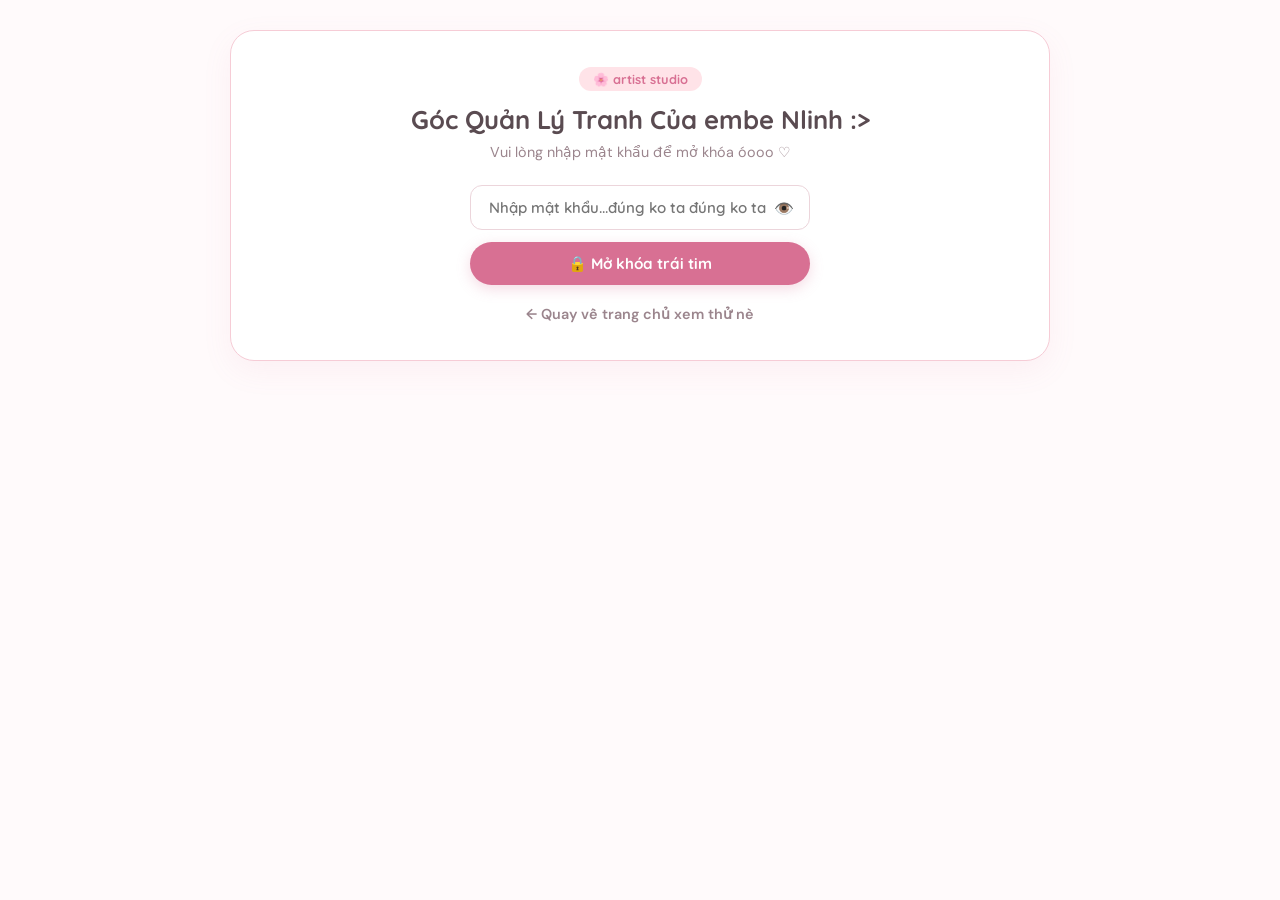
==== commit 4a697905: "Update admin.html" ====
--- a/admin.html
+++ b/admin.html
@@ -117,7 +117,7 @@
       display: none;
     }
 
-    /* KHU VỰC QUẢN LÝ (ẨN KHI CHƯA LOGIN) */
+    /* KHU VỰC QUẢN LÝ */
     #studioPanel {
       display: none;
     }
@@ -264,10 +264,6 @@
 
     .links-footer {
       margin-top: 18px;
-      display: flex;
-      justify-content: center;
-      gap: 16px;
-      align-items: center;
     }
     .links-footer a {
       color: var(--sub);
@@ -285,20 +281,20 @@
   <div class="container">
     <div class="card">
       <div class="badge">🌸 artist studio</div>
-      <h1>Góc Quản Lý Tranh Của Nlinh</h1>
-      <p class="subtitle" id="subText">Vui lòng nhập mật khẩu để mở khóa phòng tranh ♡</p>
-
-      <!-- MÀN HÌNH KHÓA MẬT KHẨU -->
+      <h1>Góc Quản Lý Tranh Của embe Nlinh :></h1>
+      <p class="subtitle" id="subText">Vui lòng nhập mật khẩu để mở khóa óooo ♡</p>
+
+      <!-- MÀN HÌNH NHẬP MẬT KHẨU -->
       <div class="login-box" id="loginSection">
         <div class="input-wrapper">
-          <input type="password" id="pwInput" placeholder="Nhập mật khẩu bí mật..." autocomplete="off">
+          <input type="password" id="pwInput" placeholder="Nhập mật khẩu...đúng ko ta đúng ko ta" autocomplete="off">
           <button type="button" class="toggle-pw-btn" id="togglePwBtn" title="Hiện/Ẩn mật khẩu">👁️</button>
         </div>
-        <div class="error-msg" id="errorMsg">Mật khẩu chưa đúng rồi, thử lại nhé!</div>
-        <button type="button" class="btn-main" id="loginBtn">🔒 Mở khóa Studio</button>
+        <div class="error-msg" id="errorMsg">Mật khẩu chưa đúng rồi,babi thử lại nhé!</div>
+        <button type="button" class="btn-main" id="loginBtn">🔒 Mở khóa trái tim </button>
       </div>
 
-      <!-- GIAO DIỆN QUẢN LÝ (CHỈ HIỆN KHI ĐÚNG MẬT KHẨU) -->
+      <!-- GIAO DIỆN QUẢN LÝ -->
       <div id="studioPanel">
         <div class="upload-toolbar">
           <label for="categorySelect" style="font-weight: 700; font-size: 0.9rem;">Danh mục:</label>
@@ -325,25 +321,25 @@
         </div>
 
         <div class="grid" id="adminGrid">
-          <div class="empty-note">Đang tải danh sách tranh từ Cloudinary...</div>
+          <div class="empty-note">Đang tải danh sách tranh từ  đâu đó...</div>
         </div>
 
         <button type="button" class="btn-logout" id="logoutBtn">Đăng xuất khóa lại</button>
       </div>
 
       <div class="links-footer">
-        <a href="index.html">← Quay về trang chủ xem Gallery</a>
+        <a href="index.html">← Quay về trang chủ xem thử nè</a>
       </div>
     </div>
   </div>
 
   <script>
+    // ==========================================
+    // CÀI ĐẶT MẬT KHẨU & CLOUDINARY Ở ĐÂY
+    // ==========================================
+    const ADMIN_PASSWORD = 'nlinhdangiu2407'; // <-- Đổi mật khẩu chữ bình thường tại đây
     const CLOUD_NAME = 'o6quhhtx';
     const UPLOAD_PRESET = 'nlinh_art';
-
-    // Mã băm SHA-256 của mật khẩu (Mặc định hiện tại là: nlinh2026)
-    // Người lạ có F12 xem code cũng chỉ thấy chuỗi mã hóa này chứ không biết mật khẩu thật
-    const PASSWORD_HASH = 'a732f5e6e883d398916d915d87e5e0738b9676b2c2a96a7188022d04e050a5f0';
 
     const loginSection = document.getElementById('loginSection');
     const studioPanel = document.getElementById('studioPanel');
@@ -363,15 +359,7 @@
     let allArts = [];
     let currentFilter = 'all';
 
-    // Hàm băm SHA-256
-    async function sha256(message) {
-      const msgBuffer = new TextEncoder().encode(message);
-      const hashBuffer = await crypto.subtle.digest('SHA-256', msgBuffer);
-      const hashArray = Array.from(new Uint8Array(hashBuffer));
-      return hashArray.map(b => b.toString(16).padStart(2, '0')).join('');
-    }
-
-    // Hiện / Ẩn mật khẩu khi bấm icon con mắt
+    // Bấm icon con mắt để xem/ẩn mật khẩu
     togglePwBtn.addEventListener('click', () => {
       if (pwInput.type === 'password') {
         pwInput.type = 'text';
@@ -382,13 +370,10 @@
       }
     });
 
-    // Kiểm tra đăng nhập
-    async function handleLogin() {
+    // Kiểm tra mật khẩu
+    function handleLogin() {
       const entered = pwInput.value.trim();
-      if (!entered) return;
-
-      const hashedInput = await sha256(entered);
-      if (hashedInput === PASSWORD_HASH) {
+      if (entered === ADMIN_PASSWORD) {
         sessionStorage.setItem('nlinh_studio_unlocked', 'true');
         unlockStudio();
       } else {
@@ -414,7 +399,6 @@
       studioPanel.style.display = 'block';
       subText.textContent = 'Chọn mục và tải tranh lên — Tự động đồng bộ trên mọi thiết bị ♡';
 
-      // Chỉ khởi tạo Cloudinary Widget sau khi đã mở khóa
       if (!myWidget) {
         myWidget = cloudinary.createUploadWidget({
           cloudName: CLOUD_NAME,
@@ -442,7 +426,6 @@
       fetchCloudArts();
     }
 
-    // Tự động mở nếu trong phiên trình duyệt này đã nhập đúng mật khẩu
     if (sessionStorage.getItem('nlinh_studio_unlocked') === 'true') {
       unlockStudio();
     }
